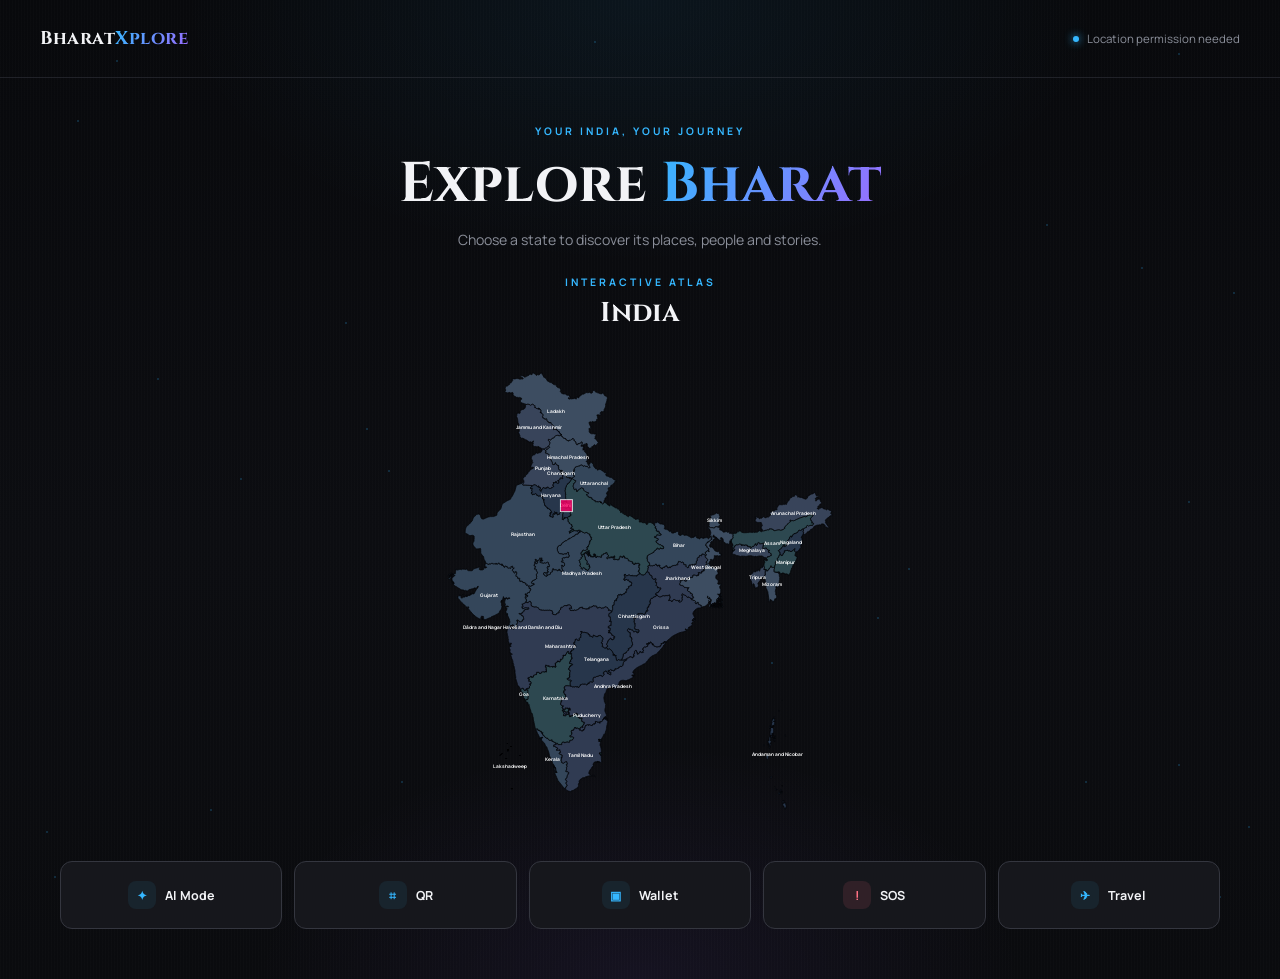
==== Dashboard.html @ 8d4b9d90 "Demo Page coding" ====
<!DOCTYPE html>
<html lang="en">

<head>
    <meta charset="UTF-8">
    <meta name="viewport" content="width=device-width, initial-scale=1.0">

    <title>BharatXplore | Dashboard</title>

    <!-- Google Fonts -->
    <link rel="preconnect" href="https://fonts.googleapis.com">
    <link rel="preconnect" href="https://fonts.gstatic.com" crossorigin>

    <link
        href="https://fonts.googleapis.com/css2?family=Cinzel:wght@600;700;800&family=Manrope:wght@400;500;600;700&display=swap"
        rel="stylesheet"
    >

    <!-- Dashboard CSS -->
    <link rel="stylesheet" href="Dashboard.css">
</head>


<body>

<div class="stage">

    <!-- Background particles -->
    <div class="particles" id="particles"></div>


    <!-- =========================
         TOP BAR
    ========================== -->

    <header class="topbar">

        <!-- Brand -->
        <a class="brand" href="Opening.html">
            Bharat<span>Xplore</span>
        </a>


        <!-- Current Location -->
        <div class="location-status" aria-live="polite">

            <span class="status-dot"></span>

            <span id="locationText">
                Requesting your location...
            </span>

        </div>

    </header>



    <!-- =========================
         DASHBOARD
    ========================== -->

    <main class="dashboard">


        <!-- =========================
             INTRO
        ========================== -->

        <section class="intro">

            <p class="eyebrow">
                YOUR INDIA, YOUR JOURNEY
            </p>

            <h1>
                Explore <span>Bharat</span>
            </h1>

            <p class="intro-copy">
                Choose a state to discover its places, people and stories.
            </p>

        </section>



        <!-- =========================
             INDIA MAP
        ========================== -->

        <section
            class="explorer"
            aria-label="India state explorer"
        >

            <div class="map-heading">

                <div>

                    <p class="map-kicker">
                        INTERACTIVE ATLAS
                    </p>

                    <h2>
                        India
                    </h2>

                </div>


                <!-- Hidden location button
                     kept because Dashboard.js uses it -->

                <button
                    class="locate-button"
                    id="locateButton"
                    type="button"
                >
                    Use my location
                </button>

            </div>



            <!-- MAP -->

            <div class="map-shell">

                <div
                    id="map"
                    aria-label="Map of India with clickable states"
                ></div>

            </div>

        </section>



        <!-- =========================
             FIVE MAIN FEATURES
        ========================== -->

        <nav
            class="feature-nav"
            aria-label="BharatXplore features"
        >


            <!-- 1. AI MODE -->

            <button
                class="feature-button"
                data-feature="AI Mode"
                type="button"
            >

                <span class="feature-icon">
                    ✦
                </span>

                <span>
                    AI Mode
                </span>

            </button>



            <!-- 2. QR -->

            <button
                class="feature-button"
                data-feature="QR"
                type="button"
            >

                <span class="feature-icon">
                    ⌗
                </span>

                <span>
                    QR
                </span>

            </button>



            <!-- 3. WALLET -->

            <button
                class="feature-button"
                data-feature="Wallet"
                type="button"
            >

                <span class="feature-icon">
                    ▣
                </span>

                <span>
                    Wallet
                </span>

            </button>



            <!-- 4. SOS -->

            <button
                class="feature-button feature-sos"
                data-feature="SOS"
                type="button"
            >

                <span class="feature-icon">
                    !
                </span>

                <span>
                    SOS
                </span>

            </button>



            <!-- 5. TRAVEL -->

            <button
                class="feature-button"
                data-feature="Travel"
                type="button"
            >

                <span class="feature-icon">
                    ✈
                </span>

                <span>
                    Travel
                </span>

            </button>


        </nav>


    </main>



    <!-- =========================
         DEMO POPUP
    ========================== -->

    <div
        class="demo-overlay"
        id="demoOverlay"
        hidden
    >

        <div
            class="demo-box"
            role="dialog"
            aria-modal="true"
            aria-labelledby="demoTitle"
        >


            <!-- Close -->

            <button
                class="close-button"
                id="closeDemo"
                type="button"
                aria-label="Close"
            >
                ×
            </button>



            <p class="map-kicker">
                BHARATXPLORE DEMO
            </p>



            <h2 id="demoTitle">
                BharatXplore Demo
            </h2>



            <p id="demoText">
                This experience is ready for the next step.
            </p>


        </div>

    </div>


</div>



<!-- =========================
     MAP DATA
========================== -->

<script src="mapdata.js"></script>


<!-- =========================
     DASHBOARD JAVASCRIPT
========================== -->

<script src="Dashboard.js"></script>


<!-- =========================
     SIMPLEMAPS INDIA MAP
========================== -->

<script src="countrymap.js"></script>


</body>
</html>
---- Dashboard.css ----
:root {
  --black: #06070a;
  --cement-1: #16171c;
  --cement-2: #1d1f25;
  --cement-3: #24262d;
  --cement-line: #34363f;
  --ash: #8b8f9a;
  --blue: #35b7ff;
  --purple: #9b6bff;
  --white: #f2f3f6;
}

* { margin: 0; padding: 0; box-sizing: border-box; }

html, body { min-height: 100%; background: var(--black); color: var(--white); font-family: 'Manrope', sans-serif; }
body { overflow-x: hidden; }
button, a { font: inherit; }
button { cursor: pointer; }

.stage {
  position: relative;
  min-height: 100vh;
  overflow: hidden;
  background:
    radial-gradient(ellipse 60% 45% at 50% 0%, rgba(53,183,255,.07), transparent 60%),
    radial-gradient(ellipse 50% 40% at 50% 100%, rgba(155,107,255,.08), transparent 60%),
    linear-gradient(180deg, #08090c 0%, #0c0d11 55%, #0a0b0e 100%);
}

.stage::before { content: ''; position: absolute; inset: 0; pointer-events: none; background: repeating-linear-gradient(90deg, rgba(255,255,255,.012) 0 1px, transparent 1px 3px); }
.particles { position: absolute; inset: 0; pointer-events: none; }
.particle { position: absolute; width: 2px; height: 2px; border-radius: 50%; background: var(--blue); opacity: .25; animation: drift linear infinite; }
@keyframes drift { from { transform: translateY(0); } to { transform: translateY(-120vh); } }

.topbar { position: relative; z-index: 2; display: flex; align-items: center; justify-content: space-between; padding: 26px 40px; border-bottom: 1px solid rgba(52,54,63,.55); }
.brand { color: var(--white); text-decoration: none; font: 700 1.15rem 'Cinzel', serif; letter-spacing: .5px; }
.brand span, .intro h1 span { background: linear-gradient(120deg, var(--blue), var(--purple)); -webkit-background-clip: text; background-clip: text; -webkit-text-fill-color: transparent; }
.location-status { display: flex; align-items: center; gap: 8px; color: var(--ash); font-size: .72rem; }
.status-dot { width: 6px; height: 6px; border-radius: 50%; background: var(--blue); box-shadow: 0 0 9px var(--blue); }
.profile-button, .locate-button { border: 1px solid var(--cement-line); border-radius: 100px; color: var(--white); background: var(--cement-2); transition: border-color .2s ease, color .2s ease; }
.profile-button { padding: 9px 16px; font-size: .75rem; }
.profile-button:hover, .locate-button:hover { border-color: var(--blue); color: var(--blue); }

.dashboard { position: relative; z-index: 1; width: min(1160px, calc(100% - 40px)); margin: 0 auto; padding: 46px 0 50px; }
.intro { text-align: center; }
.eyebrow, .map-kicker { color: var(--blue); font-size: .65rem; font-weight: 700; letter-spacing: 3px; text-transform: uppercase; }
.intro h1 { margin-top: 8px; font: 700 clamp(2.1rem, 5vw, 3.5rem) 'Cinzel', serif; }
.intro-copy { margin-top: 8px; color: var(--ash); font-size: .88rem; }

.explorer { margin-top: 26px; padding: 0; }
.map-heading { display: flex; align-items: center; justify-content: center; }
.map-heading > div { text-align: center; }
.map-heading h2 { margin-top: 5px; font: 700 1.7rem 'Cinzel', serif; }
.locate-button { display: none; }
/* INDIA MAP — EXACT CENTER */
.map-shell {
    width: 100%;
    height: 500px;
    margin-top: 10px;
    overflow: hidden;
    display: flex;
    align-items: center;
    justify-content: center;
}

#map {
    position: relative;
    width: 100%;
    height: 100%;
    overflow: hidden;
    display: flex;
    align-items: center;
    justify-content: center;
}

#map svg {
    position: absolute !important;
    top: 50% !important;
    left: 50% !important;
    right: auto !important;
    bottom: auto !important;

    width: 480px !important;
    height: 480px !important;

    max-width: 85% !important;
    max-height: 90% !important;

    margin: 0 !important;
    transform: translate(-50%, -50%) !important;
}
.feature-nav { display: grid; grid-template-columns: repeat(5, 1fr); gap: 12px; margin-top: 20px; }
.feature-button { display: flex; min-height: 68px; align-items: center; justify-content: center; gap: 9px; border: 1px solid var(--cement-line); border-radius: 12px; color: var(--white); background: var(--cement-1); font-size: .78rem; font-weight: 700; transition: transform .2s ease, border-color .2s ease, background .2s ease; }
.feature-button:hover { transform: translateY(-2px); border-color: var(--blue); background: var(--cement-2); }
.feature-icon { display: grid; width: 28px; height: 28px; place-items: center; border-radius: 8px; color: var(--blue); background: #18242d; }
.feature-sos .feature-icon { color: #ff7184; background: #302027; }

.demo-overlay { position: fixed; inset: 0; z-index: 20; display: flex; align-items: center; justify-content: center; padding: 20px; background: rgba(6,7,10,.86); backdrop-filter: blur(7px); }
.demo-overlay[hidden] { display: none; }
.demo-box { position: relative; width: min(420px, 100%); padding: 34px 30px; border: 1px solid var(--cement-line); border-radius: 18px; background: var(--cement-1); text-align: center; box-shadow: 0 30px 70px rgba(0,0,0,.55); }
.demo-box h2 { margin: 12px 0 8px; font: 700 1.7rem 'Cinzel', serif; }
.demo-box p:last-child { color: var(--ash); font-size: .82rem; line-height: 1.5; }
.close-button { position: absolute; top: 12px; right: 14px; border: 0; color: var(--ash); background: transparent; font-size: 1.5rem; }

@media (max-width: 700px) {
  .topbar { padding: 20px 18px; }
  .location-status { position: absolute; top: 61px; left: 50%; transform: translateX(-50%); white-space: nowrap; }
  .dashboard { width: min(100% - 24px, 560px); padding-top: 42px; }
  .explorer { padding: 0; }
  .map-shell { height: 570px; min-height: 0; }
  #map svg { width: min(390px, 82vw); }
  .feature-nav { grid-template-columns: repeat(2, 1fr); }
  .feature-button:last-child { grid-column: 1 / -1; }
}
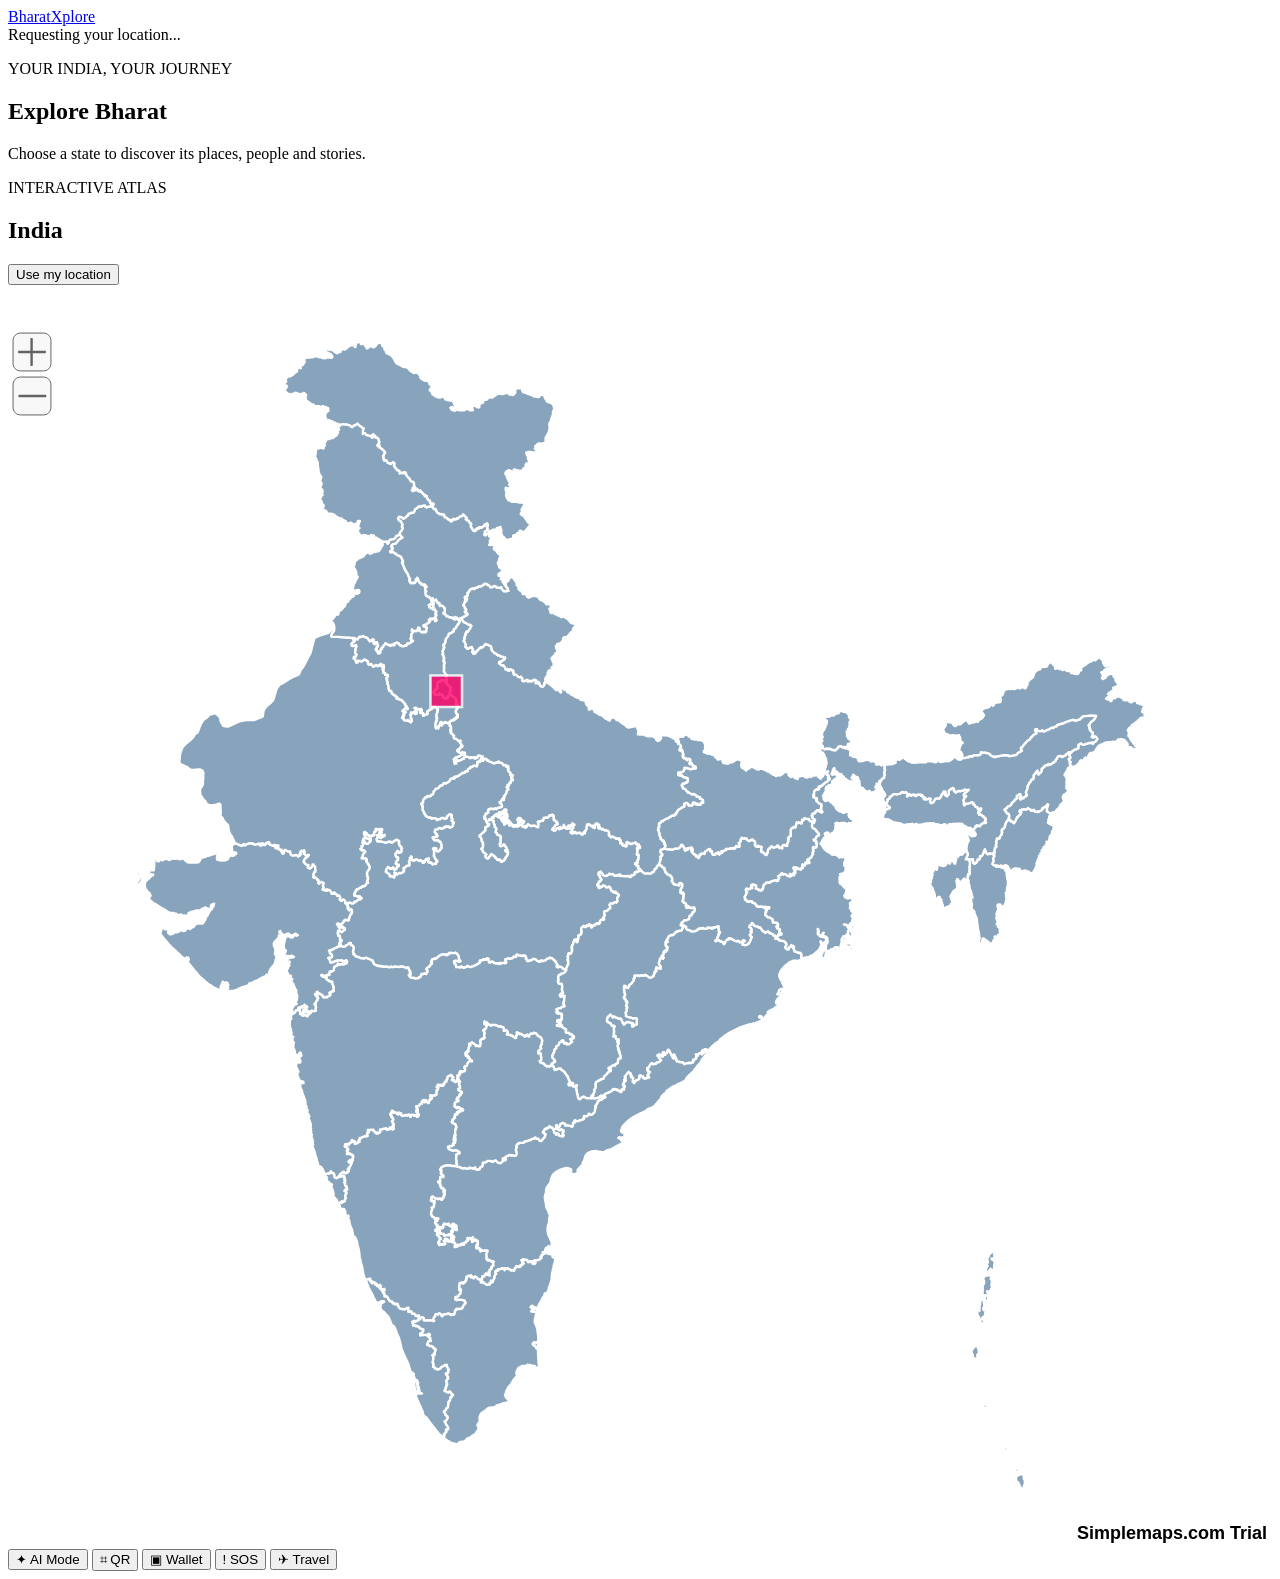
==== commit dd57ba32: "Changes" ====
--- a/Dashboard.html
+++ b/Dashboard.html
@@ -17,7 +17,7 @@
     >
 
     <!-- Dashboard CSS -->
-    <link rel="stylesheet" href="Dashboard.css">
+    <link rel="stylesheet" href="dashboard.css">
 </head>
 
 
@@ -36,7 +36,7 @@
     <header class="topbar">
 
         <!-- Brand -->
-        <a class="brand" href="Opening.html">
+        <a class="brand" href="index.html">
             Bharat<span>Xplore</span>
         </a>
 
@@ -323,7 +323,7 @@
      DASHBOARD JAVASCRIPT
 ========================== -->
 
-<script src="Dashboard.js"></script>
+<script src="dashboard.js"></script>
 
 
 <!-- =========================
